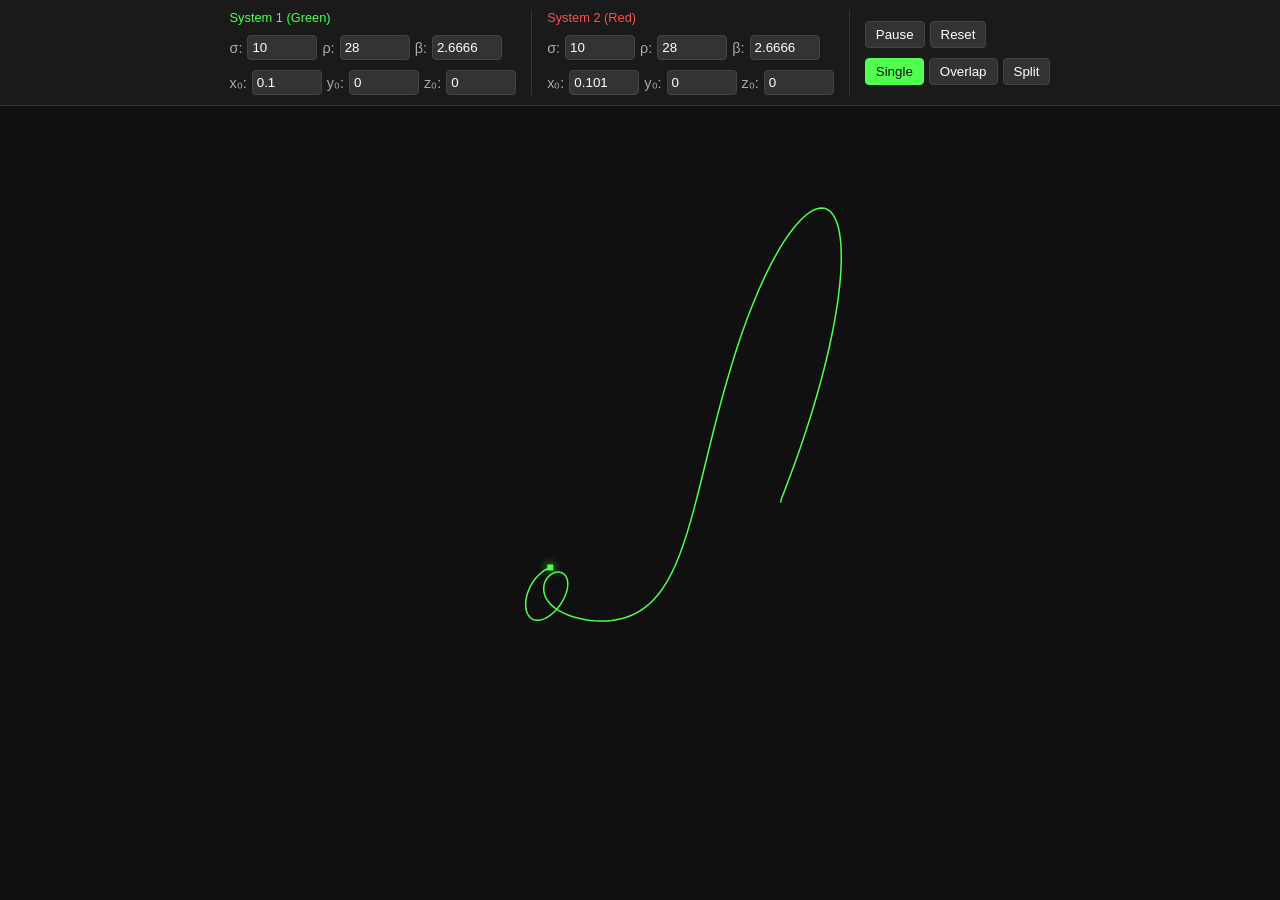
==== lorenz_extended/index.html @ 975132e9 "feat: add Lorenz Extended interactive visualization" ====
<!DOCTYPE html>
<html lang="en">

<head>
	<meta charset="UTF-8">
	<meta name="viewport" content="width=device-width, initial-scale=1.0">
	<title>Lorenz Attractor Extended</title>
	<link rel="stylesheet" href="style.css">
</head>

<body>
	<div id="controls">
		<div class="system-controls">
			<div style="color: #50FF50; font-size: 0.8rem; margin-bottom: 5px;">System 1 (Green)</div>
			<div class="control-group">
				<label>σ:</label> <input type="number" id="s1-sigma" value="10" step="0.1">
				<label>ρ:</label> <input type="number" id="s1-rho" value="28" step="0.1">
				<label>β:</label> <input type="number" id="s1-beta" value="2.6666" step="0.0001">
			</div>
			<div class="control-group" style="margin-top: 5px;">
				<label title="Initial X">x₀:</label> <input type="number" id="s1-x" value="0.1"
					step="0.001">
				<label title="Initial Y">y₀:</label> <input type="number" id="s1-y" value="0"
					step="0.001">
				<label title="Initial Z">z₀:</label> <input type="number" id="s1-z" value="0"
					step="0.001">
			</div>
		</div>

		<div class="system-controls">
			<div style="color: #FF5050; font-size: 0.8rem; margin-bottom: 5px;">System 2 (Red)</div>
			<div class="control-group">
				<label>σ:</label> <input type="number" id="s2-sigma" value="10" step="0.1">
				<label>ρ:</label> <input type="number" id="s2-rho" value="28" step="0.1">
				<label>β:</label> <input type="number" id="s2-beta" value="2.6666" step="0.0001">
			</div>
			<div class="control-group" style="margin-top: 5px;">
				<label title="Initial X">x₀:</label> <input type="number" id="s2-x" value="0.101"
					step="0.001">
				<label title="Initial Y">y₀:</label> <input type="number" id="s2-y" value="0"
					step="0.001">
				<label title="Initial Z">z₀:</label> <input type="number" id="s2-z" value="0"
					step="0.001">
			</div>
		</div>

		<div class="global-controls">
			<div class="control-group" style="margin-bottom: 5px;">
				<button id="btn-pause">Pause</button>
				<button id="btn-reset">Reset</button>
			</div>
			<div class="control-group">
				<button class="view-btn active" data-mode="single">Single</button>
				<button class="view-btn" data-mode="overlap">Overlap</button>
				<button class="view-btn" data-mode="side-by-side">Split</button>
			</div>
		</div>
	</div>

	<div id="container">
		<canvas id="lorenz"></canvas>
		<div class="legend" id="legend">
			<div class="legend-item">
				<div class="color-box" style="background: #50FF50;"></div> Attractor 1
			</div>
			<div class="legend-item">
				<div class="color-box" style="background: #FF5050;"></div> Attractor 2
			</div>
		</div>
	</div>

	<script src="index.js"></script>
</body>

</html>
---- lorenz_extended/style.css ----
body {
	background-color: #101010;
	color: #f0f0f0;
	margin: 0;
	display: flex;
	flex-direction: column;
	align-items: center;
	font-family: sans-serif;
	overflow: hidden;
	height: 100vh;
	width: 100vw;
}

#controls {
	padding: 10px;
	background: #1a1a1a;
	border-bottom: 1px solid #333;
	width: 100%;
	display: flex;
	flex-wrap: wrap;
	justify-content: center;
	gap: 15px;
	align-items: flex-start;
	box-sizing: border-box;
	z-index: 10;
}

.system-controls {
	border-right: 1px solid #333;
	padding-right: 15px;
	display: flex;
	flex-direction: column;
	gap: 5px;
}

.system-controls:last-child {
	border-right: none;
}

.global-controls {
	display: flex;
	flex-direction: column;
	gap: 5px;
	justify-content: center;
	height: 100%;
}

.control-group {
	display: flex;
	align-items: center;
	gap: 5px;
}

label {
	font-size: 0.9rem;
	color: #aaa;
}

input[type="number"] {
	background: #333;
	border: 1px solid #444;
	color: #fff;
	padding: 4px;
	border-radius: 4px;
	width: 60px;
}

button {
	background: #333;
	color: #fff;
	border: 1px solid #444;
	padding: 5px 10px;
	border-radius: 4px;
	cursor: pointer;
	transition: background 0.2s;
}

button:hover {
	background: #444;
}

button.active {
	background: #50FF50;
	color: #101010;
	border-color: #50FF50;
}

#container {
	position: relative;
	flex-grow: 1;
	width: 100%;
	display: flex;
	justify-content: center;
	align-items: center;
}

canvas {
	display: block;
	max-width: 100%;
	max-height: 100%;
}

.legend {
	position: absolute;
	top: 10px;
	left: 10px;
	background: rgba(0, 0, 0, 0.5);
	padding: 5px;
	border-radius: 4px;
	pointer-events: none;
	display: none;
}

.legend-item {
	display: flex;
	align-items: center;
	gap: 5px;
	font-size: 0.8rem;
	margin-bottom: 2px;
}

.color-box {
	width: 10px;
	height: 10px;
}
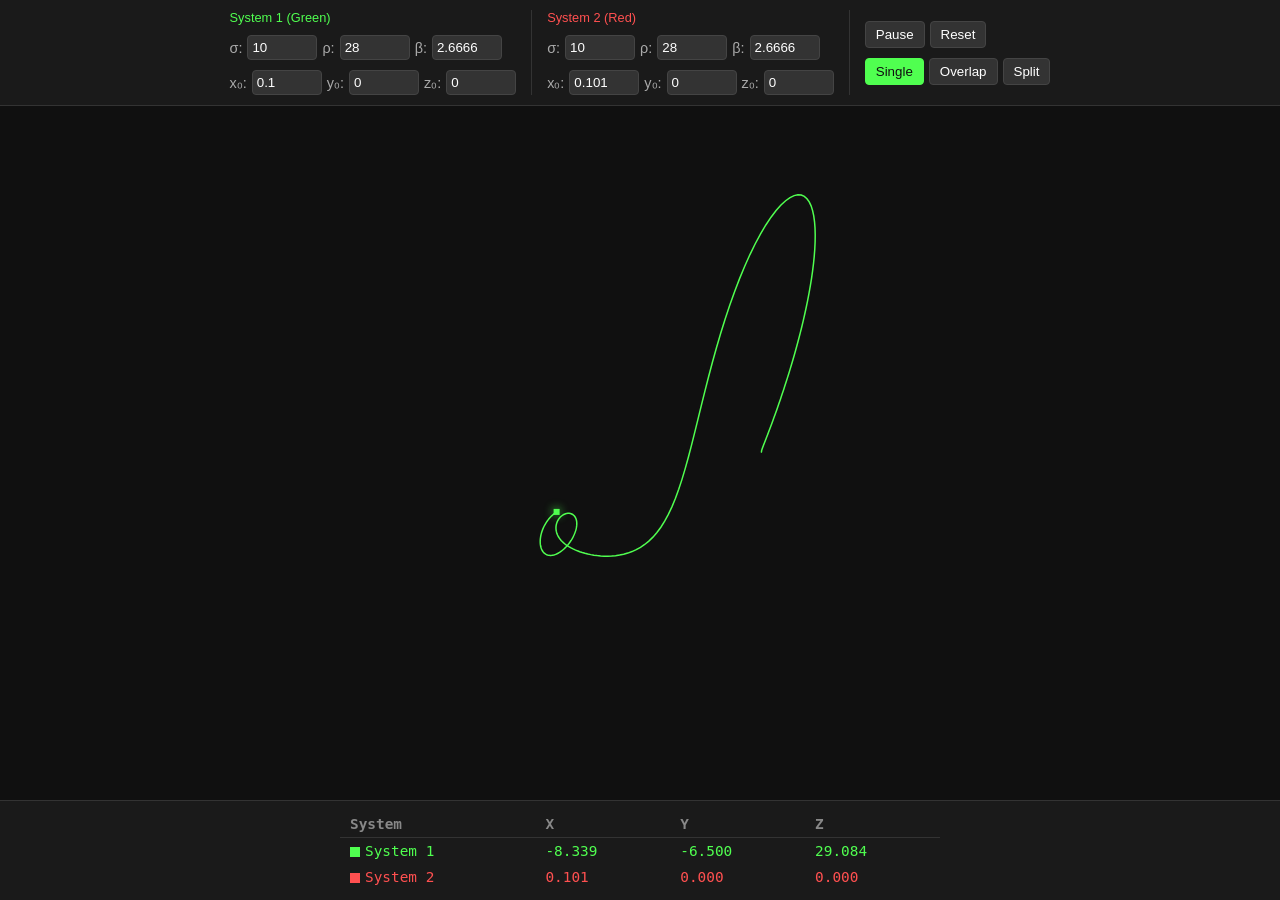
==== commit ffb27f3a: "feat(lorenz_extended): add data display table for system variables" ====
--- a/lorenz_extended/index.html
+++ b/lorenz_extended/index.html
@@ -68,6 +68,40 @@
 			</div>
 		</div>
 	</div>
+	<div id="data-display">
+		<table>
+			<thead>
+				<tr>
+					<th>System</th>
+					<th>X</th>
+					<th>Y</th>
+					<th>Z</th>
+				</tr>
+			</thead>
+			<tbody>
+				<tr id="row-s1" style="color: #50FF50;">
+					<td>
+						<div class="color-box"
+							style="background: #50FF50; display: inline-block; vertical-align: middle; margin-right: 5px;">
+						</div>System 1
+					</td>
+					<td class="val-x">0.000</td>
+					<td class="val-y">0.000</td>
+					<td class="val-z">0.000</td>
+				</tr>
+				<tr id="row-s2" style="color: #FF5050;">
+					<td>
+						<div class="color-box"
+							style="background: #FF5050; display: inline-block; vertical-align: middle; margin-right: 5px;">
+						</div>System 2
+					</td>
+					<td class="val-x">0.000</td>
+					<td class="val-y">0.000</td>
+					<td class="val-z">0.000</td>
+				</tr>
+			</tbody>
+		</table>
+	</div>
 
 	<script src="index.js"></script>
 </body>
--- a/lorenz_extended/style.css
+++ b/lorenz_extended/style.css
@@ -6,7 +6,7 @@
 	flex-direction: column;
 	align-items: center;
 	font-family: sans-serif;
-	overflow: hidden;
+	overflow: hidden; /* Prevent scrolling if possible */
 	height: 100vh;
 	width: 100vw;
 }
@@ -20,9 +20,10 @@
 	flex-wrap: wrap;
 	justify-content: center;
 	gap: 15px;
-	align-items: flex-start;
+	align-items: flex-start; /* Align items to top to handle different heights */
 	box-sizing: border-box;
 	z-index: 10;
+	flex-shrink: 0;
 }
 
 .system-controls {
@@ -92,6 +93,8 @@
 	display: flex;
 	justify-content: center;
 	align-items: center;
+	overflow: hidden; /* Ensure canvas stays within */
+	min-height: 0; /* Important for flex items to shrink */
 }
 
 canvas {
@@ -123,3 +126,33 @@
 	width: 10px;
 	height: 10px;
 }
+
+#data-display {
+	width: 100%;
+	background: #1a1a1a;
+	border-top: 1px solid #333;
+	padding: 10px;
+	box-sizing: border-box;
+	flex-shrink: 0;
+	display: flex;
+	justify-content: center;
+}
+
+table {
+	border-collapse: collapse;
+	width: 100%;
+	max-width: 600px;
+	font-size: 0.9rem;
+	font-family: monospace;
+}
+
+th {
+	text-align: left;
+	padding: 5px 10px;
+	color: #888;
+	border-bottom: 1px solid #333;
+}
+
+td {
+	padding: 5px 10px;
+}
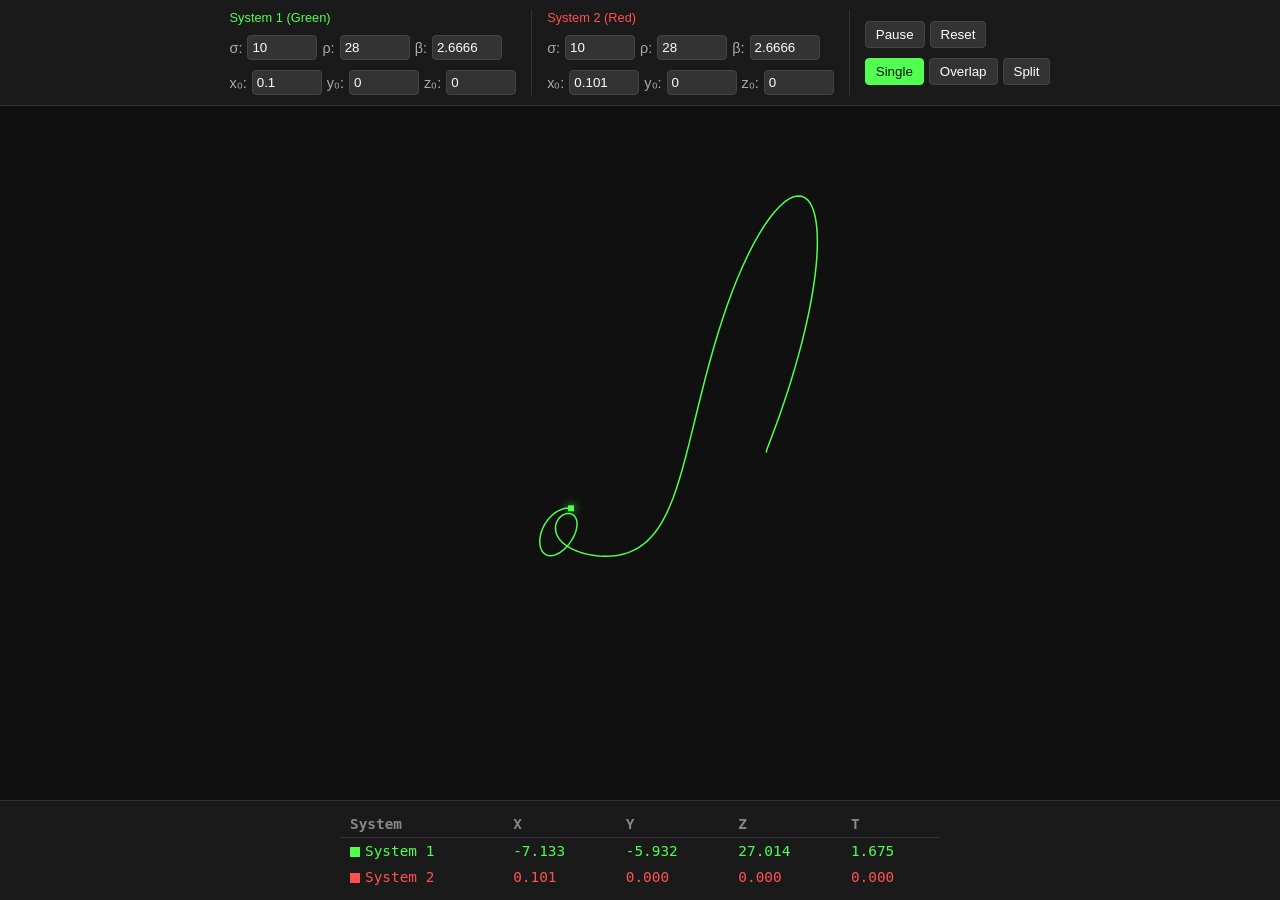
==== commit 57a25379: "feat(lorenz_extended): add time variable display in data table" ====
--- a/lorenz_extended/index.html
+++ b/lorenz_extended/index.html
@@ -76,28 +76,27 @@
 					<th>X</th>
 					<th>Y</th>
 					<th>Z</th>
+					<th>T</th>
 				</tr>
 			</thead>
 			<tbody>
-				<tr id="row-s1" style="color: #50FF50;">
+				<tr id="row-s1">
 					<td>
-						<div class="color-box"
-							style="background: #50FF50; display: inline-block; vertical-align: middle; margin-right: 5px;">
-						</div>System 1
+						<div class="color-box s1-bg"></div>System 1
 					</td>
 					<td class="val-x">0.000</td>
 					<td class="val-y">0.000</td>
 					<td class="val-z">0.000</td>
+					<td class="val-t">0.000</td>
 				</tr>
-				<tr id="row-s2" style="color: #FF5050;">
+				<tr id="row-s2">
 					<td>
-						<div class="color-box"
-							style="background: #FF5050; display: inline-block; vertical-align: middle; margin-right: 5px;">
-						</div>System 2
+						<div class="color-box s2-bg"></div>System 2
 					</td>
 					<td class="val-x">0.000</td>
 					<td class="val-y">0.000</td>
 					<td class="val-z">0.000</td>
+					<td class="val-t">0.000</td>
 				</tr>
 			</tbody>
 		</table>
--- a/lorenz_extended/style.css
+++ b/lorenz_extended/style.css
@@ -125,10 +125,18 @@
 .color-box {
 	width: 10px;
 	height: 10px;
+	display: inline-block;
+	vertical-align: middle;
+	margin-right: 5px;
 }
 
-#data-display {
-	width: 100%;
+.s1-bg { background-color: #50FF50; }
+.s2-bg { background-color: #FF5050; }
+
+#row-s1 { color: #50FF50; }
+#row-s2 { color: #FF5050; }
+
+#data-display {	width: 100%;
 	background: #1a1a1a;
 	border-top: 1px solid #333;
 	padding: 10px;
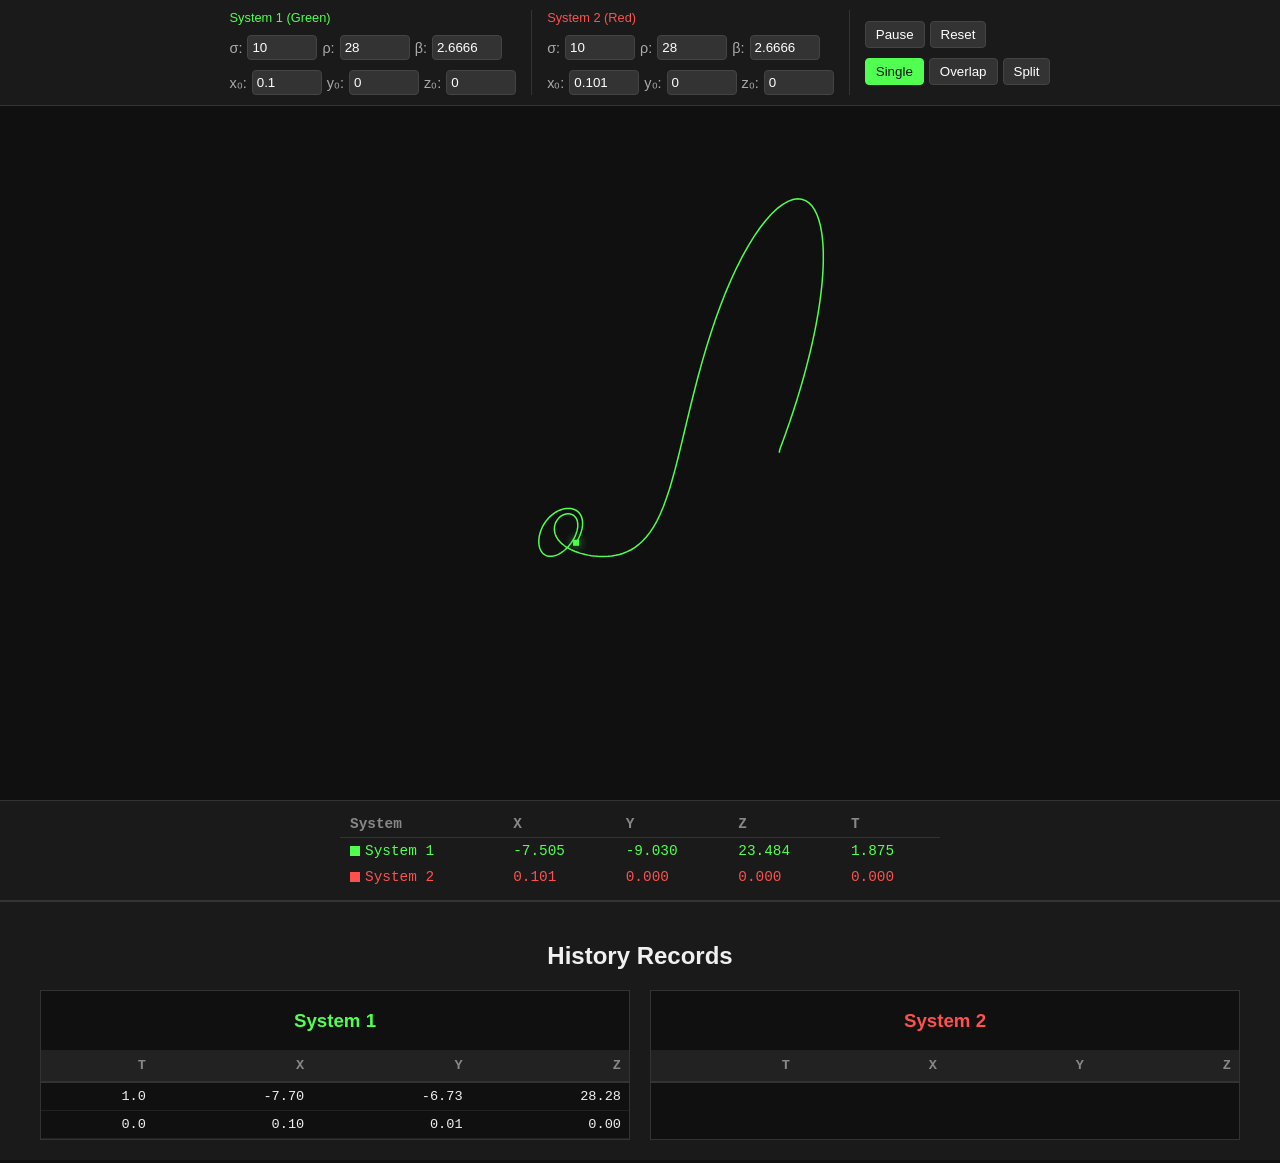
==== commit 6b09e280: "feat(lorenz_extended): add time variable display in data table" ====
--- a/lorenz_extended/index.html
+++ b/lorenz_extended/index.html
@@ -9,97 +9,136 @@
 </head>
 
 <body>
-	<div id="controls">
-		<div class="system-controls">
-			<div style="color: #50FF50; font-size: 0.8rem; margin-bottom: 5px;">System 1 (Green)</div>
-			<div class="control-group">
-				<label>σ:</label> <input type="number" id="s1-sigma" value="10" step="0.1">
-				<label>ρ:</label> <input type="number" id="s1-rho" value="28" step="0.1">
-				<label>β:</label> <input type="number" id="s1-beta" value="2.6666" step="0.0001">
+	<div id="viewport-container">
+		<div id="controls">
+			<div class="system-controls">
+				<div class="system-title s1-text">System 1 (Green)</div>
+				<div class="control-group">
+					<label>σ:</label> <input type="number" id="s1-sigma" value="10" step="0.1">
+					<label>ρ:</label> <input type="number" id="s1-rho" value="28" step="0.1">
+					<label>β:</label> <input type="number" id="s1-beta" value="2.6666"
+						step="0.0001">
+				</div>
+				<div class="control-group initial-pos-group">
+					<label title="Initial X">x₀:</label> <input type="number" id="s1-x" value="0.1"
+						step="0.001">
+					<label title="Initial Y">y₀:</label> <input type="number" id="s1-y" value="0"
+						step="0.001">
+					<label title="Initial Z">z₀:</label> <input type="number" id="s1-z" value="0"
+						step="0.001">
+				</div>
 			</div>
-			<div class="control-group" style="margin-top: 5px;">
-				<label title="Initial X">x₀:</label> <input type="number" id="s1-x" value="0.1"
-					step="0.001">
-				<label title="Initial Y">y₀:</label> <input type="number" id="s1-y" value="0"
-					step="0.001">
-				<label title="Initial Z">z₀:</label> <input type="number" id="s1-z" value="0"
-					step="0.001">
+
+			<div class="system-controls">
+				<div class="system-title s2-text">System 2 (Red)</div>
+				<div class="control-group">
+					<label>σ:</label> <input type="number" id="s2-sigma" value="10" step="0.1">
+					<label>ρ:</label> <input type="number" id="s2-rho" value="28" step="0.1">
+					<label>β:</label> <input type="number" id="s2-beta" value="2.6666"
+						step="0.0001">
+				</div>
+				<div class="control-group initial-pos-group">
+					<label title="Initial X">x₀:</label> <input type="number" id="s2-x"
+						value="0.101" step="0.001">
+					<label title="Initial Y">y₀:</label> <input type="number" id="s2-y" value="0"
+						step="0.001">
+					<label title="Initial Z">z₀:</label> <input type="number" id="s2-z" value="0"
+						step="0.001">
+				</div>
+			</div>
+
+			<div class="global-controls">
+				<div class="control-group global-btn-group">
+					<button id="btn-pause">Pause</button>
+					<button id="btn-reset">Reset</button>
+				</div>
+				<div class="control-group">
+					<button class="view-btn active" data-mode="single">Single</button>
+					<button class="view-btn" data-mode="overlap">Overlap</button>
+					<button class="view-btn" data-mode="side-by-side">Split</button>
+				</div>
 			</div>
 		</div>
 
-		<div class="system-controls">
-			<div style="color: #FF5050; font-size: 0.8rem; margin-bottom: 5px;">System 2 (Red)</div>
-			<div class="control-group">
-				<label>σ:</label> <input type="number" id="s2-sigma" value="10" step="0.1">
-				<label>ρ:</label> <input type="number" id="s2-rho" value="28" step="0.1">
-				<label>β:</label> <input type="number" id="s2-beta" value="2.6666" step="0.0001">
-			</div>
-			<div class="control-group" style="margin-top: 5px;">
-				<label title="Initial X">x₀:</label> <input type="number" id="s2-x" value="0.101"
-					step="0.001">
-				<label title="Initial Y">y₀:</label> <input type="number" id="s2-y" value="0"
-					step="0.001">
-				<label title="Initial Z">z₀:</label> <input type="number" id="s2-z" value="0"
-					step="0.001">
+		<div id="container">
+			<canvas id="lorenz"></canvas>
+			<div class="legend" id="legend">
+				<div class="legend-item">
+					<div class="color-box s1-bg"></div> Attractor 1
+				</div>
+				<div class="legend-item">
+					<div class="color-box s2-bg"></div> Attractor 2
+				</div>
 			</div>
 		</div>
 
-		<div class="global-controls">
-			<div class="control-group" style="margin-bottom: 5px;">
-				<button id="btn-pause">Pause</button>
-				<button id="btn-reset">Reset</button>
-			</div>
-			<div class="control-group">
-				<button class="view-btn active" data-mode="single">Single</button>
-				<button class="view-btn" data-mode="overlap">Overlap</button>
-				<button class="view-btn" data-mode="side-by-side">Split</button>
-			</div>
+		<div id="data-display">
+			<table>
+				<thead>
+					<tr>
+						<th>System</th>
+						<th>X</th>
+						<th>Y</th>
+						<th>Z</th>
+						<th>T</th>
+					</tr>
+				</thead>
+				<tbody>
+					<tr id="row-s1">
+						<td>
+							<div class="color-box s1-bg"></div>System 1
+						</td>
+						<td class="val-x">0.000</td>
+						<td class="val-y">0.000</td>
+						<td class="val-z">0.000</td>
+						<td class="val-t">0.000</td>
+					</tr>
+					<tr id="row-s2">
+						<td>
+							<div class="color-box s2-bg"></div>System 2
+						</td>
+						<td class="val-x">0.000</td>
+						<td class="val-y">0.000</td>
+						<td class="val-z">0.000</td>
+						<td class="val-t">0.000</td>
+					</tr>
+				</tbody>
+			</table>
 		</div>
 	</div>
 
-	<div id="container">
-		<canvas id="lorenz"></canvas>
-		<div class="legend" id="legend">
-			<div class="legend-item">
-				<div class="color-box" style="background: #50FF50;"></div> Attractor 1
+	<div id="records-container">
+		<h2>History Records</h2>
+		<div class="records-wrapper">
+			<div class="record-table-container">
+				<h3 class="history-header s1-text">System 1</h3>
+				<table class="record-table" id="table-records-s1">
+					<thead>
+						<tr>
+							<th>T</th>
+							<th>X</th>
+							<th>Y</th>
+							<th>Z</th>
+						</tr>
+					</thead>
+					<tbody></tbody>
+				</table>
 			</div>
-			<div class="legend-item">
-				<div class="color-box" style="background: #FF5050;"></div> Attractor 2
+			<div class="record-table-container">
+				<h3 class="history-header s2-text">System 2</h3>
+				<table class="record-table" id="table-records-s2">
+					<thead>
+						<tr>
+							<th>T</th>
+							<th>X</th>
+							<th>Y</th>
+							<th>Z</th>
+						</tr>
+					</thead>
+					<tbody></tbody>
+				</table>
 			</div>
 		</div>
-	</div>
-	<div id="data-display">
-		<table>
-			<thead>
-				<tr>
-					<th>System</th>
-					<th>X</th>
-					<th>Y</th>
-					<th>Z</th>
-					<th>T</th>
-				</tr>
-			</thead>
-			<tbody>
-				<tr id="row-s1">
-					<td>
-						<div class="color-box s1-bg"></div>System 1
-					</td>
-					<td class="val-x">0.000</td>
-					<td class="val-y">0.000</td>
-					<td class="val-z">0.000</td>
-					<td class="val-t">0.000</td>
-				</tr>
-				<tr id="row-s2">
-					<td>
-						<div class="color-box s2-bg"></div>System 2
-					</td>
-					<td class="val-x">0.000</td>
-					<td class="val-y">0.000</td>
-					<td class="val-z">0.000</td>
-					<td class="val-t">0.000</td>
-				</tr>
-			</tbody>
-		</table>
 	</div>
 
 	<script src="index.js"></script>
--- a/lorenz_extended/style.css
+++ b/lorenz_extended/style.css
@@ -6,11 +6,19 @@
 	flex-direction: column;
 	align-items: center;
 	font-family: sans-serif;
-	overflow: hidden; /* Prevent scrolling if possible */
+	overflow-x: hidden;
+	overflow-y: auto;
+	min-height: 100vh;
+	width: 100vw;
+}
+
+#viewport-container {
 	height: 100vh;
 	width: 100vw;
-}
-
+	display: flex;
+	flex-direction: column;
+	flex-shrink: 0;
+}
 #controls {
 	padding: 10px;
 	background: #1a1a1a;
@@ -164,3 +172,83 @@
 td {
 	padding: 5px 10px;
 }
+
+.s1-text { color: #50FF50; }
+.s2-text { color: #FF5050; }
+
+.system-title {
+	font-size: 0.8rem;
+	margin-bottom: 5px;
+}
+
+.initial-pos-group {
+	margin-top: 5px;
+}
+
+.global-btn-group {
+	margin-bottom: 5px;
+}
+
+.history-header {
+	text-align: center;
+}
+
+#records-container {
+	width: 100%;
+	background: #1a1a1a;
+	padding: 20px;
+	box-sizing: border-box;
+	display: flex;
+	flex-direction: column;
+	align-items: center;
+	border-top: 2px solid #333;
+}
+
+.records-wrapper {
+	display: flex;
+	gap: 20px;
+	width: 100%;
+	max-width: 1200px;
+	justify-content: center;
+}
+
+.record-table-container {
+	flex: 1;
+	max-height: 400px;
+	overflow-y: auto;
+	border: 1px solid #333;
+	background: #101010;
+}
+
+.record-table {
+	width: 100%;
+	border-collapse: collapse;
+	font-size: 0.85rem;
+	font-family: monospace;
+}
+
+.record-table th {
+	position: sticky;
+	top: 0;
+	background: #222;
+	z-index: 1;
+	padding: 8px;
+	text-align: right;
+	border-bottom: 2px solid #333;
+}
+
+.record-table td {
+	padding: 6px 8px;
+	text-align: right;
+	border-bottom: 1px solid #222;
+}
+
+.record-table tr:hover {
+	background: #1a1a1a;
+	cursor: pointer;
+}
+
+.record-table tr.selected-row {
+	background: #333;
+	border-left: 3px solid #fff;
+}
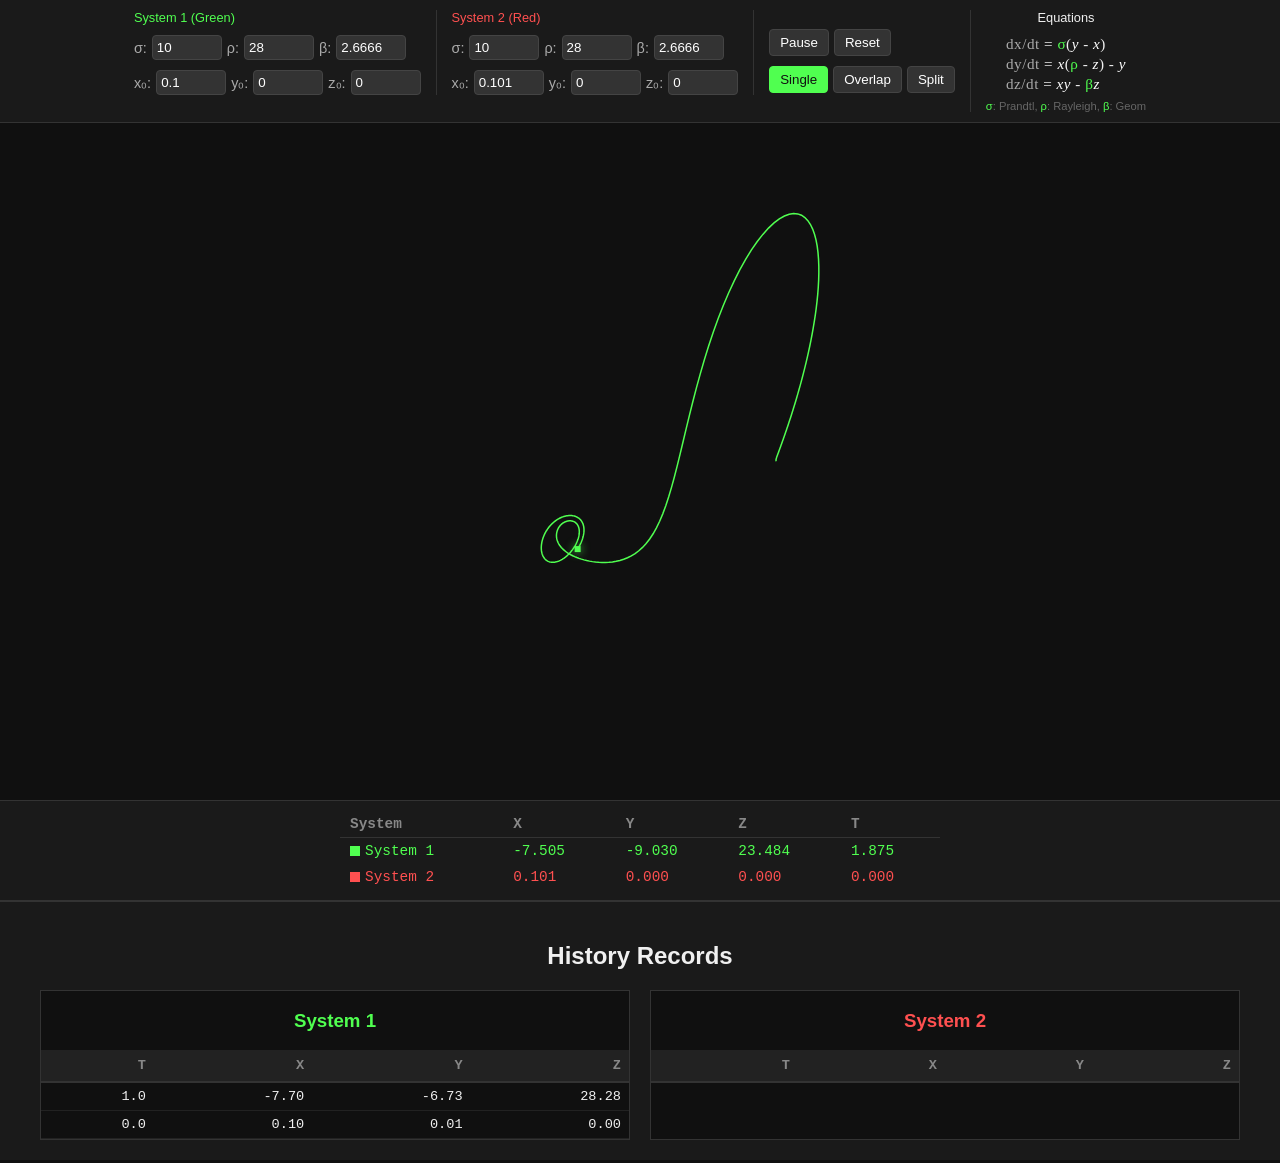
==== commit 345221fe: "feat(lorenz_extended): add equations display in Lorenz system visualization" ====
--- a/lorenz_extended/index.html
+++ b/lorenz_extended/index.html
@@ -56,6 +56,30 @@
 					<button class="view-btn active" data-mode="single">Single</button>
 					<button class="view-btn" data-mode="overlap">Overlap</button>
 					<button class="view-btn" data-mode="side-by-side">Split</button>
+				</div>
+			</div>
+
+			<div id="formula-container">
+				<div class="system-title">Equations</div>
+				<div class="equations">
+					<div class="equation">
+						<span class="derivative">dx/dt</span> = <span
+							class="parameter">σ</span>(<span class="variable">y</span> -
+						<span class="variable">x</span>)
+					</div>
+					<div class="equation">
+						<span class="derivative">dy/dt</span> = <span
+							class="variable">x</span>(<span class="parameter">ρ</span> -
+						<span class="variable">z</span>) - <span class="variable">y</span>
+					</div>
+					<div class="equation">
+						<span class="derivative">dz/dt</span> = <span class="variable">xy</span>
+						- <span class="parameter">β</span><span class="variable">z</span>
+					</div>
+				</div>
+				<div class="formula-description">
+					<span class="parameter">σ</span>: Prandtl, <span class="parameter">ρ</span>:
+					Rayleigh, <span class="parameter">β</span>: Geom
 				</div>
 			</div>
 		</div>
--- a/lorenz_extended/style.css
+++ b/lorenz_extended/style.css
@@ -252,3 +252,45 @@
 	background: #333;
 	border-left: 3px solid #fff;
 }
+
+#formula-container {
+	border-left: 1px solid #333;
+	padding-left: 15px;
+	display: flex;
+	flex-direction: column;
+	gap: 5px;
+	align-items: center;
+}
+
+#formula-container h2 {
+	margin: 0;
+	color: #888;
+	font-size: 0.75rem;
+	text-transform: uppercase;
+}
+
+.formula-description {
+	font-size: 0.7rem;
+	color: #666;
+	margin-top: 2px;
+}
+
+.equations {
+	display: flex;
+	flex-direction: column;
+	gap: 2px;
+	font-family: 'Times New Roman', Times, serif;
+	font-size: 0.95rem;
+	background: transparent;
+	padding: 0;
+	border-radius: 0;
+	border: none;
+}
+
+.equation {
+	letter-spacing: 0.5px;
+}
+
+.derivative { color: #aaa; }
+.parameter { color: #50FF50; }
+.variable { color: #fff; font-style: italic; }
